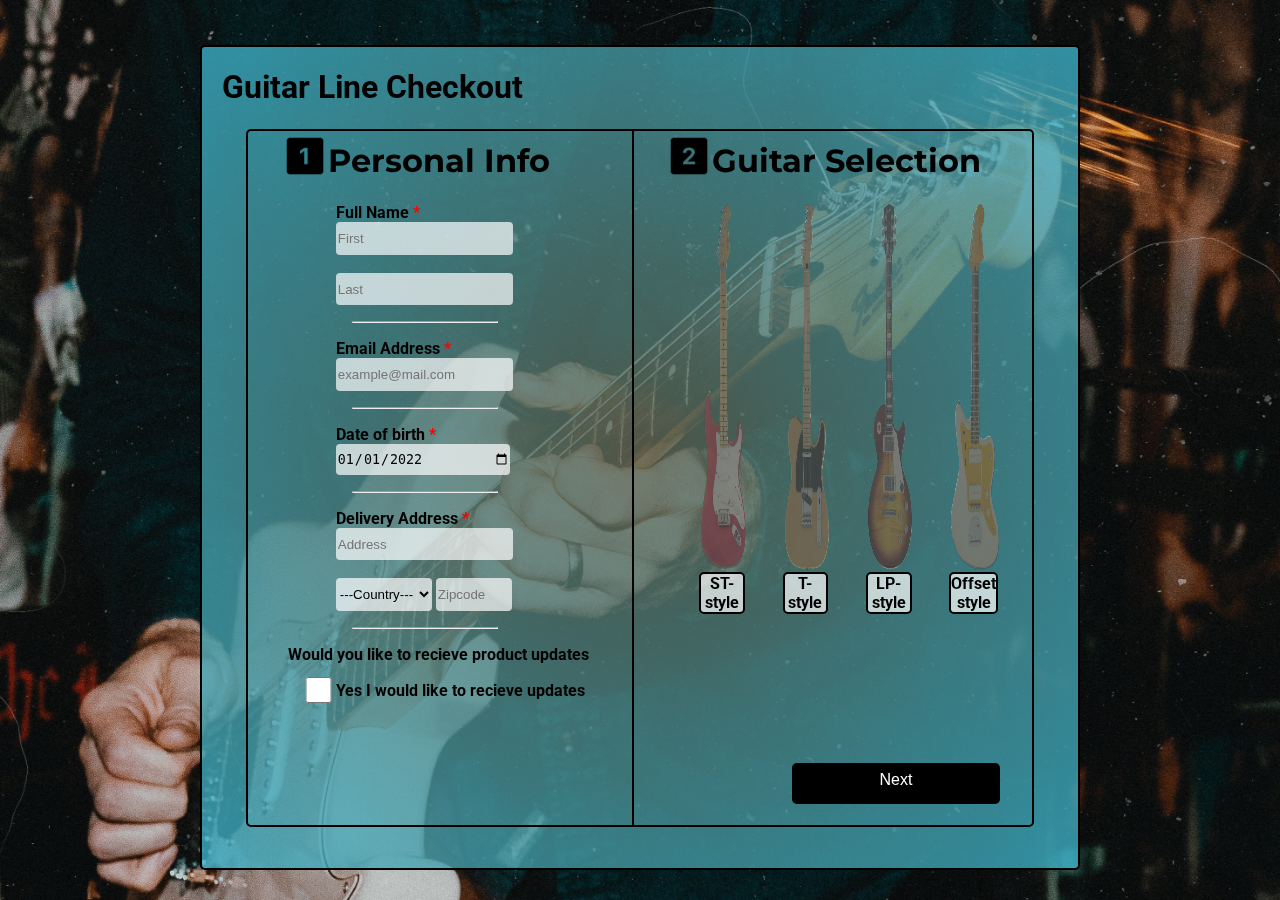
==== index.html @ 1369fd74 "Rename guitarshop_checkout.php to index.html" ====
<!DOCTYPE html>
<html lang="sl">

<head>
    <title>Guitar Line</title>
    <link rel="icon" type="image/x-icon" href="imgs/guitar.ico">
    <link rel="stylesheet" href="checkout_style.css">
</head>

<body>
    <img id="bg" src="imgs/guitar-bckg.jpg" alt="bckg">
    <div id="wrapper">
        <h1 style="margin-left: 10px; font-family: 'Roboto';">Guitar Line Checkout
        </h1>

        <div id="Personal">
            <div class="v1"></div>

            <img src="imgs/number-one.png" alt="enka" height="50" width="50">
            <span class="title">Personal Info</span><br><br>
            <form style="margin-left: 3.5em ;" method="POST" action="guitarshop_receipt.php">
                <label for="name">Full Name
                    <span style="color:#FF0000 ;">*</span></label><br>
                <input type="text" id="name" placeholder="First" maxlength="30" required>
                <br><br>
                <input type="text" id="lastName" placeholder="Last" maxlength="30" required>
                <br>
                <hr>
                <label for="email">Email Address
                    <span style="color:#FF0000 ;">*</span></label><br>
                <input id="email" placeholder="example@mail.com" type="email" pattern="[a-z0-9._%+-]+@[a-z0-9.-]+\.[a-z]{2,4}$" maxlength="40" required>
                <br>
                <hr>
                <label for="birth">Date of birth
                    <span style="color:#FF0000 ;">*</span></label><br>
                <input type="date" id="birth" value="2022-01-01" min="1930-01-01" max="2022-01-01" required>
                <br>
                <hr>
                <label for="birth">Delivery Address
                    <span style="color:#FF0000 ;">*</span></label><br>
                <input type="text" id="address" placeholder="Address" maxlength="40"required><br><br>
                <select name="country" class="form-control" id="country">
                    <option value="0" label="---Country--- " selected="selected">---Country---</option>
                    <optgroup id="country-optgroup-Africa" label="Africa">
                        <option value="DZ" label="Algeria">Algeria</option>
                        <option value="AO" label="Angola">Angola</option>
                        <option value="BJ" label="Benin">Benin</option>
                        <option value="BW" label="Botswana">Botswana</option>
                        <option value="BF" label="Burkina Faso">Burkina Faso</option>
                        <option value="BI" label="Burundi">Burundi</option>
                        <option value="CM" label="Cameroon">Cameroon</option>
                        <option value="CV" label="Cape Verde">Cape Verde</option>
                        <option value="CF" label="Central African Republic">Central African Republic</option>
                        <option value="TD" label="Chad">Chad</option>
                        <option value="KM" label="Comoros">Comoros</option>
                        <option value="CG" label="Congo - Brazzaville">Congo - Brazzaville</option>
                        <option value="CD" label="Congo - Kinshasa">Congo - Kinshasa</option>
                        <option value="CI" label="Côte d’Ivoire">Côte d’Ivoire</option>
                        <option value="DJ" label="Djibouti">Djibouti</option>
                        <option value="EG" label="Egypt">Egypt</option>
                        <option value="GQ" label="Equatorial Guinea">Equatorial Guinea</option>
                        <option value="ER" label="Eritrea">Eritrea</option>
                        <option value="ET" label="Ethiopia">Ethiopia</option>
                        <option value="GA" label="Gabon">Gabon</option>
                        <option value="GM" label="Gambia">Gambia</option>
                        <option value="GH" label="Ghana">Ghana</option>
                        <option value="GN" label="Guinea">Guinea</option>
                        <option value="GW" label="Guinea-Bissau">Guinea-Bissau</option>
                        <option value="KE" label="Kenya">Kenya</option>
                        <option value="LS" label="Lesotho">Lesotho</option>
                        <option value="LR" label="Liberia">Liberia</option>
                        <option value="LY" label="Libya">Libya</option>
                        <option value="MG" label="Madagascar">Madagascar</option>
                        <option value="MW" label="Malawi">Malawi</option>
                        <option value="ML" label="Mali">Mali</option>
                        <option value="MR" label="Mauritania">Mauritania</option>
                        <option value="MU" label="Mauritius">Mauritius</option>
                        <option value="YT" label="Mayotte">Mayotte</option>
                        <option value="MA" label="Morocco">Morocco</option>
                        <option value="MZ" label="Mozambique">Mozambique</option>
                        <option value="NA" label="Namibia">Namibia</option>
                        <option value="NE" label="Niger">Niger</option>
                        <option value="NG" label="Nigeria">Nigeria</option>
                        <option value="RW" label="Rwanda">Rwanda</option>
                        <option value="RE" label="Réunion">Réunion</option>
                        <option value="SH" label="Saint Helena">Saint Helena</option>
                        <option value="SN" label="Senegal">Senegal</option>
                        <option value="SC" label="Seychelles">Seychelles</option>
                        <option value="SL" label="Sierra Leone">Sierra Leone</option>
                        <option value="SO" label="Somalia">Somalia</option>
                        <option value="ZA" label="South Africa">South Africa</option>
                        <option value="SD" label="Sudan">Sudan</option>
                        <option value="SZ" label="Swaziland">Swaziland</option>
                        <option value="ST" label="São Tomé and Príncipe">São Tomé and Príncipe</option>
                        <option value="TZ" label="Tanzania">Tanzania</option>
                        <option value="TG" label="Togo">Togo</option>
                        <option value="TN" label="Tunisia">Tunisia</option>
                        <option value="UG" label="Uganda">Uganda</option>
                        <option value="EH" label="Western Sahara">Western Sahara</option>
                        <option value="ZM" label="Zambia">Zambia</option>
                        <option value="ZW" label="Zimbabwe">Zimbabwe</option>
                    </optgroup>
                    <optgroup id="country-optgroup-Americas" label="Americas">
                        <option value="AI" label="Anguilla">Anguilla</option>
                        <option value="AG" label="Antigua and Barbuda">Antigua and Barbuda</option>
                        <option value="AR" label="Argentina">Argentina</option>
                        <option value="AW" label="Aruba">Aruba</option>
                        <option value="BS" label="Bahamas">Bahamas</option>
                        <option value="BB" label="Barbados">Barbados</option>
                        <option value="BZ" label="Belize">Belize</option>
                        <option value="BM" label="Bermuda">Bermuda</option>
                        <option value="BO" label="Bolivia">Bolivia</option>
                        <option value="BR" label="Brazil">Brazil</option>
                        <option value="VG" label="British Virgin Islands">British Virgin Islands</option>
                        <option value="CA" label="Canada">Canada</option>
                        <option value="KY" label="Cayman Islands">Cayman Islands</option>
                        <option value="CL" label="Chile">Chile</option>
                        <option value="CO" label="Colombia">Colombia</option>
                        <option value="CR" label="Costa Rica">Costa Rica</option>
                        <option value="CU" label="Cuba">Cuba</option>
                        <option value="DM" label="Dominica">Dominica</option>
                        <option value="DO" label="Dominican Republic">Dominican Republic</option>
                        <option value="EC" label="Ecuador">Ecuador</option>
                        <option value="SV" label="El Salvador">El Salvador</option>
                        <option value="FK" label="Falkland Islands">Falkland Islands</option>
                        <option value="GF" label="French Guiana">French Guiana</option>
                        <option value="GL" label="Greenland">Greenland</option>
                        <option value="GD" label="Grenada">Grenada</option>
                        <option value="GP" label="Guadeloupe">Guadeloupe</option>
                        <option value="GT" label="Guatemala">Guatemala</option>
                        <option value="GY" label="Guyana">Guyana</option>
                        <option value="HT" label="Haiti">Haiti</option>
                        <option value="HN" label="Honduras">Honduras</option>
                        <option value="JM" label="Jamaica">Jamaica</option>
                        <option value="MQ" label="Martinique">Martinique</option>
                        <option value="MX" label="Mexico">Mexico</option>
                        <option value="MS" label="Montserrat">Montserrat</option>
                        <option value="AN" label="Netherlands Antilles">Netherlands Antilles</option>
                        <option value="NI" label="Nicaragua">Nicaragua</option>
                        <option value="PA" label="Panama">Panama</option>
                        <option value="PY" label="Paraguay">Paraguay</option>
                        <option value="PE" label="Peru">Peru</option>
                        <option value="PR" label="Puerto Rico">Puerto Rico</option>
                        <option value="BL" label="Saint Barthélemy">Saint Barthélemy</option>
                        <option value="KN" label="Saint Kitts and Nevis">Saint Kitts and Nevis</option>
                        <option value="LC" label="Saint Lucia">Saint Lucia</option>
                        <option value="MF" label="Saint Martin">Saint Martin</option>
                        <option value="PM" label="Saint Pierre and Miquelon">Saint Pierre and Miquelon</option>
                        <option value="VC" label="Saint Vincent and the Grenadines">Saint Vincent and the Grenadines
                        </option>
                        <option value="SR" label="Suriname">Suriname</option>
                        <option value="TT" label="Trinidad and Tobago">Trinidad and Tobago</option>
                        <option value="TC" label="Turks and Caicos Islands">Turks and Caicos Islands</option>
                        <option value="VI" label="U.S. Virgin Islands">U.S. Virgin Islands</option>
                        <option value="US" label="United States">United States</option>
                        <option value="UY" label="Uruguay">Uruguay</option>
                        <option value="VE" label="Venezuela">Venezuela</option>
                    </optgroup>
                    <optgroup id="country-optgroup-Asia" label="Asia">
                        <option value="AF" label="Afghanistan">Afghanistan</option>
                        <option value="AM" label="Armenia">Armenia</option>
                        <option value="AZ" label="Azerbaijan">Azerbaijan</option>
                        <option value="BH" label="Bahrain">Bahrain</option>
                        <option value="BD" label="Bangladesh">Bangladesh</option>
                        <option value="BT" label="Bhutan">Bhutan</option>
                        <option value="BN" label="Brunei">Brunei</option>
                        <option value="KH" label="Cambodia">Cambodia</option>
                        <option value="CN" label="China">China</option>
                        <option value="GE" label="Georgia">Georgia</option>
                        <option value="HK" label="Hong Kong SAR China">Hong Kong SAR China</option>
                        <option value="IN" label="India">India</option>
                        <option value="ID" label="Indonesia">Indonesia</option>
                        <option value="IR" label="Iran">Iran</option>
                        <option value="IQ" label="Iraq">Iraq</option>
                        <option value="IL" label="Israel">Israel</option>
                        <option value="JP" label="Japan">Japan</option>
                        <option value="JO" label="Jordan">Jordan</option>
                        <option value="KZ" label="Kazakhstan">Kazakhstan</option>
                        <option value="KW" label="Kuwait">Kuwait</option>
                        <option value="KG" label="Kyrgyzstan">Kyrgyzstan</option>
                        <option value="LA" label="Laos">Laos</option>
                        <option value="LB" label="Lebanon">Lebanon</option>
                        <option value="MO" label="Macau SAR China">Macau SAR China</option>
                        <option value="MY" label="Malaysia">Malaysia</option>
                        <option value="MV" label="Maldives">Maldives</option>
                        <option value="MN" label="Mongolia">Mongolia</option>
                        <option value="MM" label="Myanmar [Burma]">Myanmar [Burma]</option>
                        <option value="NP" label="Nepal">Nepal</option>
                        <option value="NT" label="Neutral Zone">Neutral Zone</option>
                        <option value="KP" label="North Korea">North Korea</option>
                        <option value="OM" label="Oman">Oman</option>
                        <option value="PK" label="Pakistan">Pakistan</option>
                        <option value="PS" label="Palestinian Territories">Palestinian Territories</option>
                        <option value="YD" label="People's Democratic Republic of Yemen">People's Democratic Republic of
                            Yemen</option>
                        <option value="PH" label="Philippines">Philippines</option>
                        <option value="QA" label="Qatar">Qatar</option>
                        <option value="SA" label="Saudi Arabia">Saudi Arabia</option>
                        <option value="SG" label="Singapore">Singapore</option>
                        <option value="KR" label="South Korea">South Korea</option>
                        <option value="LK" label="Sri Lanka">Sri Lanka</option>
                        <option value="SY" label="Syria">Syria</option>
                        <option value="TW" label="Taiwan">Taiwan</option>
                        <option value="TJ" label="Tajikistan">Tajikistan</option>
                        <option value="TH" label="Thailand">Thailand</option>
                        <option value="TL" label="Timor-Leste">Timor-Leste</option>
                        <option value="TR" label="Turkey">Turkey</option>
                        <option value="TM" label="Turkmenistan">Turkmenistan</option>
                        <option value="AE" label="United Arab Emirates">United Arab Emirates</option>
                        <option value="UZ" label="Uzbekistan">Uzbekistan</option>
                        <option value="VN" label="Vietnam">Vietnam</option>
                        <option value="YE" label="Yemen">Yemen</option>
                    </optgroup>
                    <optgroup id="country-optgroup-Europe" label="Europe">
                        <option value="AL" label="Albania">Albania</option>
                        <option value="AD" label="Andorra">Andorra</option>
                        <option value="AT" label="Austria">Austria</option>
                        <option value="BY" label="Belarus">Belarus</option>
                        <option value="BE" label="Belgium">Belgium</option>
                        <option value="BA" label="Bosnia and Herzegovina">Bosnia and Herzegovina</option>
                        <option value="BG" label="Bulgaria">Bulgaria</option>
                        <option value="HR" label="Croatia">Croatia</option>
                        <option value="CY" label="Cyprus">Cyprus</option>
                        <option value="CZ" label="Czech Republic">Czech Republic</option>
                        <option value="DK" label="Denmark">Denmark</option>
                        <option value="DD" label="East Germany">East Germany</option>
                        <option value="EE" label="Estonia">Estonia</option>
                        <option value="FO" label="Faroe Islands">Faroe Islands</option>
                        <option value="FI" label="Finland">Finland</option>
                        <option value="FR" label="France">France</option>
                        <option value="DE" label="Germany">Germany</option>
                        <option value="GI" label="Gibraltar">Gibraltar</option>
                        <option value="GR" label="Greece">Greece</option>
                        <option value="GG" label="Guernsey">Guernsey</option>
                        <option value="HU" label="Hungary">Hungary</option>
                        <option value="IS" label="Iceland">Iceland</option>
                        <option value="IE" label="Ireland">Ireland</option>
                        <option value="IM" label="Isle of Man">Isle of Man</option>
                        <option value="IT" label="Italy">Italy</option>
                        <option value="JE" label="Jersey">Jersey</option>
                        <option value="LV" label="Latvia">Latvia</option>
                        <option value="LI" label="Liechtenstein">Liechtenstein</option>
                        <option value="LT" label="Lithuania">Lithuania</option>
                        <option value="LU" label="Luxembourg">Luxembourg</option>
                        <option value="MK" label="Macedonia">Macedonia</option>
                        <option value="MT" label="Malta">Malta</option>
                        <option value="FX" label="Metropolitan France">Metropolitan France</option>
                        <option value="MD" label="Moldova">Moldova</option>
                        <option value="MC" label="Monaco">Monaco</option>
                        <option value="ME" label="Montenegro">Montenegro</option>
                        <option value="NL" label="Netherlands">Netherlands</option>
                        <option value="NO" label="Norway">Norway</option>
                        <option value="PL" label="Poland">Poland</option>
                        <option value="PT" label="Portugal">Portugal</option>
                        <option value="RO" label="Romania">Romania</option>
                        <option value="RU" label="Russia">Russia</option>
                        <option value="SM" label="San Marino">San Marino</option>
                        <option value="RS" label="Serbia">Serbia</option>
                        <option value="CS" label="Serbia and Montenegro">Serbia and Montenegro</option>
                        <option value="SK" label="Slovakia">Slovakia</option>
                        <option value="SI" label="Slovenia">Slovenia</option>
                        <option value="ES" label="Spain">Spain</option>
                        <option value="SJ" label="Svalbard and Jan Mayen">Svalbard and Jan Mayen</option>
                        <option value="SE" label="Sweden">Sweden</option>
                        <option value="CH" label="Switzerland">Switzerland</option>
                        <option value="UA" label="Ukraine">Ukraine</option>
                        <option value="SU" label="Union of Soviet Socialist Republics">Union of Soviet Socialist
                            Republics</option>
                        <option value="GB" label="United Kingdom">United Kingdom</option>
                        <option value="VA" label="Vatican City">Vatican City</option>
                        <option value="AX" label="Åland Islands">Åland Islands</option>
                    </optgroup>
                    <optgroup id="country-optgroup-Oceania" label="Oceania">
                        <option value="AS" label="American Samoa">American Samoa</option>
                        <option value="AQ" label="Antarctica">Antarctica</option>
                        <option value="AU" label="Australia">Australia</option>
                        <option value="BV" label="Bouvet Island">Bouvet Island</option>
                        <option value="IO" label="British Indian Ocean Territory">British Indian Ocean Territory
                        </option>
                        <option value="CX" label="Christmas Island">Christmas Island</option>
                        <option value="CC" label="Cocos [Keeling] Islands">Cocos [Keeling] Islands</option>
                        <option value="CK" label="Cook Islands">Cook Islands</option>
                        <option value="FJ" label="Fiji">Fiji</option>
                        <option value="PF" label="French Polynesia">French Polynesia</option>
                        <option value="TF" label="French Southern Territories">French Southern Territories</option>
                        <option value="GU" label="Guam">Guam</option>
                        <option value="HM" label="Heard Island and McDonald Islands">Heard Island and McDonald Islands
                        </option>
                        <option value="KI" label="Kiribati">Kiribati</option>
                        <option value="MH" label="Marshall Islands">Marshall Islands</option>
                        <option value="FM" label="Micronesia">Micronesia</option>
                        <option value="NR" label="Nauru">Nauru</option>
                        <option value="NC" label="New Caledonia">New Caledonia</option>
                        <option value="NZ" label="New Zealand">New Zealand</option>
                        <option value="NU" label="Niue">Niue</option>
                        <option value="NF" label="Norfolk Island">Norfolk Island</option>
                        <option value="MP" label="Northern Mariana Islands">Northern Mariana Islands</option>
                        <option value="PW" label="Palau">Palau</option>
                        <option value="PG" label="Papua New Guinea">Papua New Guinea</option>
                        <option value="PN" label="Pitcairn Islands">Pitcairn Islands</option>
                        <option value="WS" label="Samoa">Samoa</option>
                        <option value="SB" label="Solomon Islands">Solomon Islands</option>
                        <option value="GS" label="South Georgia and the South Sandwich Islands">South Georgia and the
                            South Sandwich Islands</option>
                        <option value="TK" label="Tokelau">Tokelau</option>
                        <option value="TO" label="Tonga">Tonga</option>
                        <option value="TV" label="Tuvalu">Tuvalu</option>
                        <option value="UM" label="U.S. Minor Outlying Islands">U.S. Minor Outlying Islands</option>
                        <option value="VU" label="Vanuatu">Vanuatu</option>
                        <option value="WF" label="Wallis and Futuna">Wallis and Futuna</option>
                    </optgroup>
                </select>
                <input type="number" id="zipcode" min="0" max="9999" placeholder="Zipcode" required><br>
                <hr>

                <a>Would you like to recieve product updates</a><br><br>
                <input type="checkbox" id="upd" name="upd" value="yes"><label for="upd">Yes I would like to recieve
                    updates</label>
                <br><br>





                <div id="container-main">

                    <img src="imgs/number-two.png" id="num2" height="50" width="50" alt="dvojka">
                    <span class="title" style="height:50em; width:50em">Guitar Selection</span>

                    <label class="option_item">
                        <input type="radio" class="radio" value="St" name="guitarSelect" required>
                        <span class="inside stGuitar">

                            <img src="imgs/strat_bgd.png" class="image" alt="" style="height:100%; width:100%">
                            <img src="imgs/strat-hover.png" id="strat" class="image" alt="hover" style="height:100%; width:100%">
                            <img src="imgs/strat.png" class="image-hover" alt="stguitar" style="height:100%; width:100%">



                        </span>
                        <span class="name">ST-style</span>
                    </label>

                    <label class="option_item">
                        <input type="radio" class="radio" value="T-s" name="guitarSelect">
                        <span class="inside tGuitar">

                            <img src="imgs/tele_bgd.png" class="image" alt="" style="height:100%; width:100%">
                            <img src="imgs/tele-hover.png" id="tele" class="image" alt="tguitar" style="height:100%; width:100%">
                            <img src="imgs/tele.png" class="image-hover" alt="tguitar" style="height:100%; width:100%">

                        </span>
                        <span class="name">T-style</span>
                    </label>

                    <label class="option_item">
                        <input type="radio" class="radio" value="lp" name="guitarSelect">
                        <span class="inside lpGuitar">

                            <img src="imgs/lp_bgd.png" class="image" alt="" style="height:100%; width:100%">
                            <img src="imgs/lp-hover.png" id="lp" class="image" alt="singlecut" style="height:100%; width:100%">
                            <img src="imgs/lp.png" class="image-hover" alt="singlecut" style="height:100%; width:100%">

                        </span>
                        <span class="name">LP-style</span>
                    </label>

                    <label class="option_item">
                        <input type="radio" class="radio" name="guitarSelect" value="offset">
                        <span class="inside offsetGuitar">

                            <img src="imgs/jag_bgd.png" class="image" alt="" style="height:100%; width:100%">
                            <img src="imgs/jag-hover.png" id="offset" class="image" alt="offset" style="height:100%; width:100%">
                            <img src="imgs/jag.png" class="image-hover" alt="offset" style="height:100%; width:100%">

                        </span>
                        <span class="name">Offset style</span>
                    </label><br>
                    <input type="submit" id="sub" name="sub" value="Next">
                </div>

            </form>


        </div>

    </div>
</body>

</html>
---- checkout_style.css ----
@import url('https://fonts.googleapis.com/css2?family=Roboto&display=swap');
@import url('https://fonts.googleapis.com/css2?family=Montserrat&display=swap');

#wrapper {
    border: 2px solid black;
    border-radius: 5px;
    background: rgb(93, 103, 85);
    background: radial-gradient(circle, rgba(93, 103, 85, 0.779) 0%, rgba(60, 182, 206, 0.774) 100%);
    position: absolute;
    padding-right: 10px;
    padding-left: 10px;
    left: 200px;
    right: 200px;
    top: 5%;
    bottom: 30px;
}

#Personal {
    position: inherit;
    border: 2px solid black;
    border-radius: 5px;
    overflow: hidden;
    padding-left: 2em;
    padding-right: 2em;
    bottom: 5%;
    top: 10%;
    left: 5%;
    right: 5%;

}

#container-main {
    position: absolute;
    bottom: 0em;
    top: 0em;
    left: 24em;
    right: 0;
    padding: 2em;
    overflow: hidden;
    display: flex;
    flex-wrap:unset;

}

.image {
    position: absolute;
    top: 0em;
    left: 0em;

}

.image-hover {
    position: absolute;
    top: 0;
    left: 0;
    right: 0;
    bottom: 0;
    opacity: 0;
    transition: opacity 1s ease-out;
}


.image-hover:hover {
    opacity: 1;
}


#bg {
    min-height: 100%;
    min-width: 1024px;

    /* Set up proportionate scaling */
    width: 100%;
    height: auto;

    /* Set up positioning */
    position: fixed;
    top: 0;
    left: 0;
}

/* vertical and horizontal lines*/
hr {
    width: 9em;
    position: inherit;
    margin-left: 1em;
    margin-top: 1em;
    margin-bottom: 1em;
}

.v1 {
    border-left: 2px solid black;
    margin-left: 22em;
    height: 100%;
    width: 2px;
    position: inherit;
}

/*end of lines*/

.title {
    font-size: 2em;
    font-family: 'Montserrat';
    font-weight: bold;
    position: absolute;
    bottom: 50em;
    top: 0.3em;
    left: 2.5em;
    right: 15em;
}

#country {
    width: 7.2em;
    border-radius: .3em;
    border: none;
    height: 2.45em;
    background-color: rgba(255, 255, 255, 0.7);

}

#zipcode {
    width: 5.4em;
}

#upd {
    position: absolute;
    top: 40.7em;
    bottom: 0em;
    right: 0em;
    left: -1.5em;
    accent-color: rgb(55, 55, 55);
}

input{
    border-radius: .3em;
    height: 2.3em;
    width: 13em;
    background-color: rgba(255, 255, 255, 0.7);
    border:none;
}

input[type=checkbox]{
    border-radius: .3em;
    height: 2em;
    width: 13em;
    background-color: rgba(255, 255, 255, 0.7);
    border:none;
}

input::-webkit-outer-spin-button,
input::-webkit-inner-spin-button {
    -webkit-appearance: none;
    appearance: none;
    margin: 0;
}

label {
    font-family: 'Roboto';
    font-weight: bold;
}

a {
    font-family: 'Roboto';
    font-weight: bold;

    position: absolute;
    left: 2.5em;
}

#num2 {
    position: absolute;
    top: 0em;
}   

#sub {
    position: absolute;
    bottom: 3%;
    left: 40%;
    display: block;
    text-align: center;
    height: 6%;
    background-color: black;
    color: white;
    text-decoration: none;
    transition: 1s ease-in-out;
    font-size: 16px;
    padding-bottom: 2em;
    padding-top: 2%;
}

#sub:hover {
    background-color: rgba(2, 178, 248, 0.692);
}

#container-main .option_item {
    display: block;
    position: relative;
    width: 120px;
    height: 370px;
    margin-top: 11%;
    margin-left: 10%;
    border: 2px solid transparent;
    border-radius: 5px;
   
}

#container-main .option_item .radio {
    opacity: 0;
    position: absolute;
}

.option_item .inside {
    width: 97%;
    height: 99%;
    border-radius: 5px;
    text-align: right;
    cursor: pointer;
    color: black;
    display: block;
    border: 2px solid transparent;
    position: relative;
}

.option_item .radio:checked~.inside.stGuitar img{
    opacity: 1;

}

.option_item .radio:checked~.inside.tGuitar img{
    opacity: 1;

}

.option_item .radio:checked~.inside.lpGuitar img{
    opacity: 1;  
}

.option_item .radio:checked~.inside.offsetGuitar img{
    opacity: 1;
}

.name {
    text-align: center;
    border: 2px solid black;
    background-color: rgba(255, 255, 255, 0.7);
    border-radius: 5px;
    display: block;
}
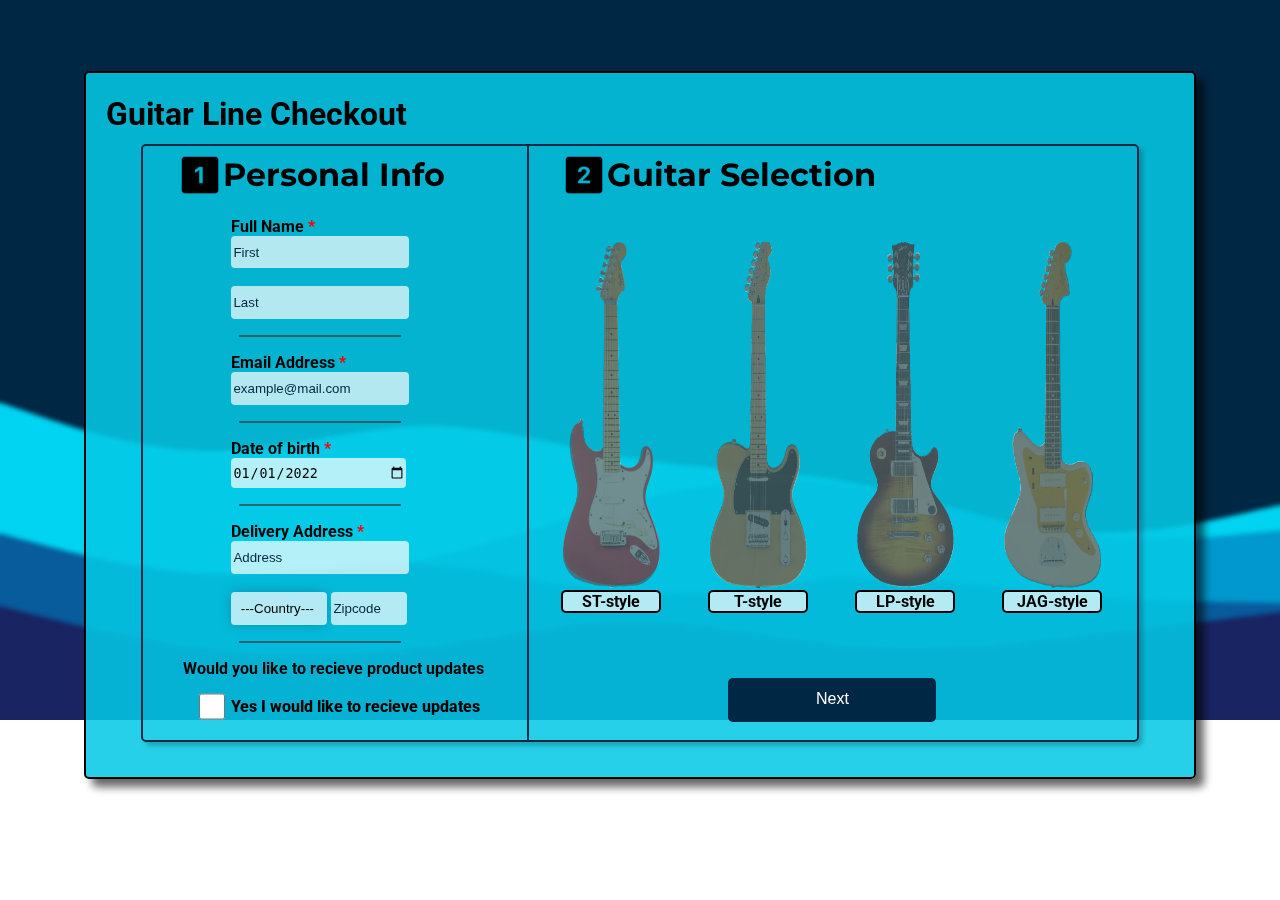
==== commit 0b7cbdd8: "Add files via upload" ====
--- a/index.html
+++ b/index.html
@@ -3,44 +3,46 @@
 
 <head>
     <title>Guitar Line</title>
+    <meta name="viewport" content="width=device-width, initial-scale=1.0">
     <link rel="icon" type="image/x-icon" href="imgs/guitar.ico">
     <link rel="stylesheet" href="checkout_style.css">
 </head>
 
 <body>
-    <img id="bg" src="imgs/guitar-bckg.jpg" alt="bckg">
+    <img id="bg" src="imgs/waves.svg" alt="bckg">
     <div id="wrapper">
+        <script src="main.js"></script>
         <h1 style="margin-left: 10px; font-family: 'Roboto';">Guitar Line Checkout
         </h1>
 
         <div id="Personal">
             <div class="v1"></div>
 
-            <img src="imgs/number-one.png" alt="enka" height="50" width="50">
+            <img src="imgs/number-one.png" class="num2" alt="enka" height="50" width="50">
             <span class="title">Personal Info</span><br><br>
             <form style="margin-left: 3.5em ;" method="POST" action="guitarshop_receipt.php">
                 <label for="name">Full Name
                     <span style="color:#FF0000 ;">*</span></label><br>
-                <input type="text" id="name" placeholder="First" maxlength="30" required>
+                <input type="text" id="name" placeholder="First" maxlength="22" required>
                 <br><br>
-                <input type="text" id="lastName" placeholder="Last" maxlength="30" required>
+                <input type="text" id="lastName" placeholder="Last" maxlength="22" required>
                 <br>
                 <hr>
                 <label for="email">Email Address
                     <span style="color:#FF0000 ;">*</span></label><br>
-                <input id="email" placeholder="example@mail.com" type="email" pattern="[a-z0-9._%+-]+@[a-z0-9.-]+\.[a-z]{2,4}$" maxlength="40" required>
+                <input id="email" placeholder="example@mail.com" type="email" pattern="[a-z0-9._%+-]+@[a-z0-9.-]+\.[a-z]{2,4}$" maxlength="35" required>
                 <br>
                 <hr>
                 <label for="birth">Date of birth
                     <span style="color:#FF0000 ;">*</span></label><br>
-                <input type="date" id="birth" value="2022-01-01" min="1930-01-01" max="2022-01-01" required>
+                <input type="date" id="birth" value="2022-01-01" min="1930-01-01" max="2008-01-01" required>
                 <br>
                 <hr>
                 <label for="birth">Delivery Address
                     <span style="color:#FF0000 ;">*</span></label><br>
-                <input type="text" id="address" placeholder="Address" maxlength="40"required><br><br>
-                <select name="country" class="form-control" id="country">
-                    <option value="0" label="---Country--- " selected="selected">---Country---</option>
+                <input type="text" id="address" placeholder="Address" maxlength="40" required><br><br>
+                <select name="country" class="form-control" id="country" required>
+                    <option value="" label="---Country--- " disabled selected>---Country---</option>
                     <optgroup id="country-optgroup-Africa" label="Africa">
                         <option value="DZ" label="Algeria">Algeria</option>
                         <option value="AO" label="Angola">Angola</option>
@@ -55,7 +57,6 @@
                         <option value="KM" label="Comoros">Comoros</option>
                         <option value="CG" label="Congo - Brazzaville">Congo - Brazzaville</option>
                         <option value="CD" label="Congo - Kinshasa">Congo - Kinshasa</option>
-                        <option value="CI" label="Côte d’Ivoire">Côte d’Ivoire</option>
                         <option value="DJ" label="Djibouti">Djibouti</option>
                         <option value="EG" label="Egypt">Egypt</option>
                         <option value="GQ" label="Equatorial Guinea">Equatorial Guinea</option>
@@ -82,7 +83,6 @@
                         <option value="NE" label="Niger">Niger</option>
                         <option value="NG" label="Nigeria">Nigeria</option>
                         <option value="RW" label="Rwanda">Rwanda</option>
-                        <option value="RE" label="Réunion">Réunion</option>
                         <option value="SH" label="Saint Helena">Saint Helena</option>
                         <option value="SN" label="Senegal">Senegal</option>
                         <option value="SC" label="Seychelles">Seychelles</option>
@@ -91,7 +91,6 @@
                         <option value="ZA" label="South Africa">South Africa</option>
                         <option value="SD" label="Sudan">Sudan</option>
                         <option value="SZ" label="Swaziland">Swaziland</option>
-                        <option value="ST" label="São Tomé and Príncipe">São Tomé and Príncipe</option>
                         <option value="TZ" label="Tanzania">Tanzania</option>
                         <option value="TG" label="Togo">Togo</option>
                         <option value="TN" label="Tunisia">Tunisia</option>
@@ -141,13 +140,10 @@
                         <option value="PY" label="Paraguay">Paraguay</option>
                         <option value="PE" label="Peru">Peru</option>
                         <option value="PR" label="Puerto Rico">Puerto Rico</option>
-                        <option value="BL" label="Saint Barthélemy">Saint Barthélemy</option>
-                        <option value="KN" label="Saint Kitts and Nevis">Saint Kitts and Nevis</option>
                         <option value="LC" label="Saint Lucia">Saint Lucia</option>
                         <option value="MF" label="Saint Martin">Saint Martin</option>
                         <option value="PM" label="Saint Pierre and Miquelon">Saint Pierre and Miquelon</option>
-                        <option value="VC" label="Saint Vincent and the Grenadines">Saint Vincent and the Grenadines
-                        </option>
+                        <option value="VC" label="Saint Vincent and the Grenadines">Saint Vincent and the Grenadines</option>
                         <option value="SR" label="Suriname">Suriname</option>
                         <option value="TT" label="Trinidad and Tobago">Trinidad and Tobago</option>
                         <option value="TC" label="Turks and Caicos Islands">Turks and Caicos Islands</option>
@@ -191,8 +187,6 @@
                         <option value="OM" label="Oman">Oman</option>
                         <option value="PK" label="Pakistan">Pakistan</option>
                         <option value="PS" label="Palestinian Territories">Palestinian Territories</option>
-                        <option value="YD" label="People's Democratic Republic of Yemen">People's Democratic Republic of
-                            Yemen</option>
                         <option value="PH" label="Philippines">Philippines</option>
                         <option value="QA" label="Qatar">Qatar</option>
                         <option value="SA" label="Saudi Arabia">Saudi Arabia</option>
@@ -260,15 +254,11 @@
                         <option value="SK" label="Slovakia">Slovakia</option>
                         <option value="SI" label="Slovenia">Slovenia</option>
                         <option value="ES" label="Spain">Spain</option>
-                        <option value="SJ" label="Svalbard and Jan Mayen">Svalbard and Jan Mayen</option>
                         <option value="SE" label="Sweden">Sweden</option>
                         <option value="CH" label="Switzerland">Switzerland</option>
                         <option value="UA" label="Ukraine">Ukraine</option>
-                        <option value="SU" label="Union of Soviet Socialist Republics">Union of Soviet Socialist
-                            Republics</option>
                         <option value="GB" label="United Kingdom">United Kingdom</option>
                         <option value="VA" label="Vatican City">Vatican City</option>
-                        <option value="AX" label="Åland Islands">Åland Islands</option>
                     </optgroup>
                     <optgroup id="country-optgroup-Oceania" label="Oceania">
                         <option value="AS" label="American Samoa">American Samoa</option>
@@ -278,14 +268,11 @@
                         <option value="IO" label="British Indian Ocean Territory">British Indian Ocean Territory
                         </option>
                         <option value="CX" label="Christmas Island">Christmas Island</option>
-                        <option value="CC" label="Cocos [Keeling] Islands">Cocos [Keeling] Islands</option>
                         <option value="CK" label="Cook Islands">Cook Islands</option>
                         <option value="FJ" label="Fiji">Fiji</option>
                         <option value="PF" label="French Polynesia">French Polynesia</option>
                         <option value="TF" label="French Southern Territories">French Southern Territories</option>
                         <option value="GU" label="Guam">Guam</option>
-                        <option value="HM" label="Heard Island and McDonald Islands">Heard Island and McDonald Islands
-                        </option>
                         <option value="KI" label="Kiribati">Kiribati</option>
                         <option value="MH" label="Marshall Islands">Marshall Islands</option>
                         <option value="FM" label="Micronesia">Micronesia</option>
@@ -300,21 +287,18 @@
                         <option value="PN" label="Pitcairn Islands">Pitcairn Islands</option>
                         <option value="WS" label="Samoa">Samoa</option>
                         <option value="SB" label="Solomon Islands">Solomon Islands</option>
-                        <option value="GS" label="South Georgia and the South Sandwich Islands">South Georgia and the
-                            South Sandwich Islands</option>
                         <option value="TK" label="Tokelau">Tokelau</option>
                         <option value="TO" label="Tonga">Tonga</option>
                         <option value="TV" label="Tuvalu">Tuvalu</option>
-                        <option value="UM" label="U.S. Minor Outlying Islands">U.S. Minor Outlying Islands</option>
                         <option value="VU" label="Vanuatu">Vanuatu</option>
-                        <option value="WF" label="Wallis and Futuna">Wallis and Futuna</option>
                     </optgroup>
                 </select>
                 <input type="number" id="zipcode" min="0" max="9999" placeholder="Zipcode" required><br>
                 <hr>
 
                 <a>Would you like to recieve product updates</a><br><br>
-                <input type="checkbox" id="upd" name="upd" value="yes"><label for="upd">Yes I would like to recieve
+                
+                <input type="checkbox" id="upd" name="upd" value="yes"><label for="upd" id="upd-label">Yes I would like to recieve
                     updates</label>
                 <br><br>
 
@@ -324,7 +308,7 @@
 
                 <div id="container-main">
 
-                    <img src="imgs/number-two.png" id="num2" height="50" width="50" alt="dvojka">
+                    <img src="imgs/number-two.png" class="num2" height="50" width="50" alt="dvojka">
                     <span class="title" style="height:50em; width:50em">Guitar Selection</span>
 
                     <label class="option_item">
@@ -374,7 +358,7 @@
                             <img src="imgs/jag.png" class="image-hover" alt="offset" style="height:100%; width:100%">
 
                         </span>
-                        <span class="name">Offset style</span>
+                        <span class="name">JAG-style</span>
                     </label><br>
                     <input type="submit" id="sub" name="sub" value="Next">
                 </div>
@@ -387,4 +371,4 @@
     </div>
 </body>
 
-</html>
+</html>--- a/checkout_style.css
+++ b/checkout_style.css
@@ -1,23 +1,26 @@
 @import url('https://fonts.googleapis.com/css2?family=Roboto&display=swap');
 @import url('https://fonts.googleapis.com/css2?family=Montserrat&display=swap');
-
-#wrapper {
+body{
+    display: flex;
+    justify-content: center;
+    align-items: center;
+}
+#wrapper{
     border: 2px solid black;
     border-radius: 5px;
-    background: rgb(93, 103, 85);
-    background: radial-gradient(circle, rgba(93, 103, 85, 0.779) 0%, rgba(60, 182, 206, 0.774) 100%);
-    position: absolute;
+    background-color:#03c9e4dd;
+    position: relative;
     padding-right: 10px;
     padding-left: 10px;
-    left: 200px;
-    right: 200px;
-    top: 5%;
-    bottom: 30px;
+    height: 44em;
+    width: 68em;
+    margin-top: 5%;
+    box-shadow: 8px 8px 8px rgba(0,0,0,0.6);
 }
 
 #Personal {
-    position: inherit;
-    border: 2px solid black;
+    position: absolute;
+    border: 2px solid #002744;
     border-radius: 5px;
     overflow: hidden;
     padding-left: 2em;
@@ -26,10 +29,13 @@
     top: 10%;
     left: 5%;
     right: 5%;
+    box-shadow: 4px 4px 4px rgba(0,0,0,0.2);
 
 }
 
 #container-main {
+    display:inline-flex;
+    flex-wrap:wrap;
     position: absolute;
     bottom: 0em;
     top: 0em;
@@ -37,38 +43,16 @@
     right: 0;
     padding: 2em;
     overflow: hidden;
-    display: flex;
-    flex-wrap:unset;
-
-}
-
-.image {
-    position: absolute;
-    top: 0em;
-    left: 0em;
-
-}
-
-.image-hover {
-    position: absolute;
-    top: 0;
-    left: 0;
-    right: 0;
-    bottom: 0;
-    opacity: 0;
-    transition: opacity 1s ease-out;
-}
-
-
-.image-hover:hover {
-    opacity: 1;
-}
+    gap: 43px;
+    align-content: flex-start;
+    box-shadow: 4px 4px 4px rgba(0,0,0,0.2);
+
+}
+
+
 
 
 #bg {
-    min-height: 100%;
-    min-width: 1024px;
-
     /* Set up proportionate scaling */
     width: 100%;
     height: auto;
@@ -81,15 +65,16 @@
 
 /* vertical and horizontal lines*/
 hr {
-    width: 9em;
+    width: 10em;
     position: inherit;
-    margin-left: 1em;
+    margin-left: 0.5em;
     margin-top: 1em;
     margin-bottom: 1em;
+    border: solid 1px rgba(64, 64, 64, 0.709);
 }
 
 .v1 {
-    border-left: 2px solid black;
+    border-left: 2px solid #002744;
     margin-left: 22em;
     height: 100%;
     width: 2px;
@@ -97,7 +82,9 @@
 }
 
 /*end of lines*/
-
+h1{
+    white-space: nowrap;
+}
 .title {
     font-size: 2em;
     font-family: 'Montserrat';
@@ -107,6 +94,7 @@
     top: 0.3em;
     left: 2.5em;
     right: 15em;
+    white-space: nowrap;
 }
 
 #country {
@@ -119,7 +107,7 @@
 }
 
 #zipcode {
-    width: 5.4em;
+    max-width: 5.4em;
 }
 
 #upd {
@@ -127,24 +115,68 @@
     top: 40.7em;
     bottom: 0em;
     right: 0em;
-    left: -1.5em;
+    left: 3.9em;
+    height: 25px;
+    width: 26px;
     accent-color: rgb(55, 55, 55);
-}
+    cursor: pointer;
+}
+#birth{
+    cursor: text;
+}
+::-webkit-calendar-picker-indicator {
+    cursor: pointer;
+}
+
+
+
+/* <select> styles */
+select {
+  /* Reset */
+  appearance: none;
+  border: 0;
+  outline: 0;
+  /* Personalize */
+  width: 20em;
+  height: 1em;
+  padding-left: 0.7em;
+  padding-right: 0.7em;
+  border-radius: 0.25em;
+  box-shadow: 0 0 1em 0 rgba(0, 0, 0, 0.2);
+  cursor: pointer;
+  /* <option> colors */
+}
+option {
+    background-color: rgba(217, 225, 226, 0.774)
+  }
+  /* Remove focus outline */
+  select:focus {
+    outline: none;
+  }
+
+
+  
 
 input{
+    outline: none;
+    /*-webkit-appearance: none;
+    -ms-appearance: none;
+    -moz-appearance: none;
+    appearance: none;*/
     border-radius: .3em;
-    height: 2.3em;
+    min-height: 2.3em;
     width: 13em;
     background-color: rgba(255, 255, 255, 0.7);
     border:none;
 }
 
-input[type=checkbox]{
-    border-radius: .3em;
-    height: 2em;
-    width: 13em;
-    background-color: rgba(255, 255, 255, 0.7);
-    border:none;
+input:focus::placeholder{
+    color: transparent;
+}
+
+input::placeholder{
+    color: #002744;
+    transition: color 0.3s ease-in-out;
 }
 
 input::-webkit-outer-spin-button,
@@ -167,41 +199,75 @@
     left: 2.5em;
 }
 
-#num2 {
-    position: absolute;
-    top: 0em;
+.num2 {
+    position: absolute;
+    top: 0.3em;
 }   
 
+form {
+    display: block;
+    margin-top: 2.2em;
+}
+
 #sub {
     position: absolute;
     bottom: 3%;
-    left: 40%;
+    left: 33%;
+    right: 50%;
     display: block;
     text-align: center;
     height: 6%;
-    background-color: black;
-    color: white;
-    text-decoration: none;
-    transition: 1s ease-in-out;
+    background-color: #002744;
+    color: white; 
+    transition: 0.2s ease-in-out;
     font-size: 16px;
     padding-bottom: 2em;
     padding-top: 2%;
 }
 
 #sub:hover {
-    background-color: rgba(2, 178, 248, 0.692);
+    background-color: rgba(255, 255, 255, 0.7);
+    color: #002744;
+   
 }
 
 #container-main .option_item {
     display: block;
     position: relative;
-    width: 120px;
-    height: 370px;
+    min-width: 100px;
+    max-width: 120px;
+    min-height: 350px;
+    max-height: 370px;
     margin-top: 11%;
-    margin-left: 10%;
     border: 2px solid transparent;
     border-radius: 5px;
    
+}
+
+.image {
+    position: absolute;
+    top: 0em;
+    left: 0em;
+    transition: 0s;
+}
+
+.image-hover {
+    position: absolute;
+    top: 0;
+    left: 0;
+    right: 0;
+    bottom: 0;
+    opacity: 0;
+    transition: opacity 0.5s ease-out;
+}
+
+
+.image-hover:hover {
+    opacity: 1;
+    scale: 1.01;
+}
+.image:hover{
+    opacity: 0;
 }
 
 #container-main .option_item .radio {
@@ -210,8 +276,8 @@
 }
 
 .option_item .inside {
-    width: 97%;
-    height: 99%;
+    min-width: 97%;
+    min-height: 99%;
     border-radius: 5px;
     text-align: right;
     cursor: pointer;
@@ -245,4 +311,10 @@
     background-color: rgba(255, 255, 255, 0.7);
     border-radius: 5px;
     display: block;
+}
+#upd-label{
+    font-family: 'Roboto';
+    font-weight: 800;
+    position: relative;
+    top: 2px;
 }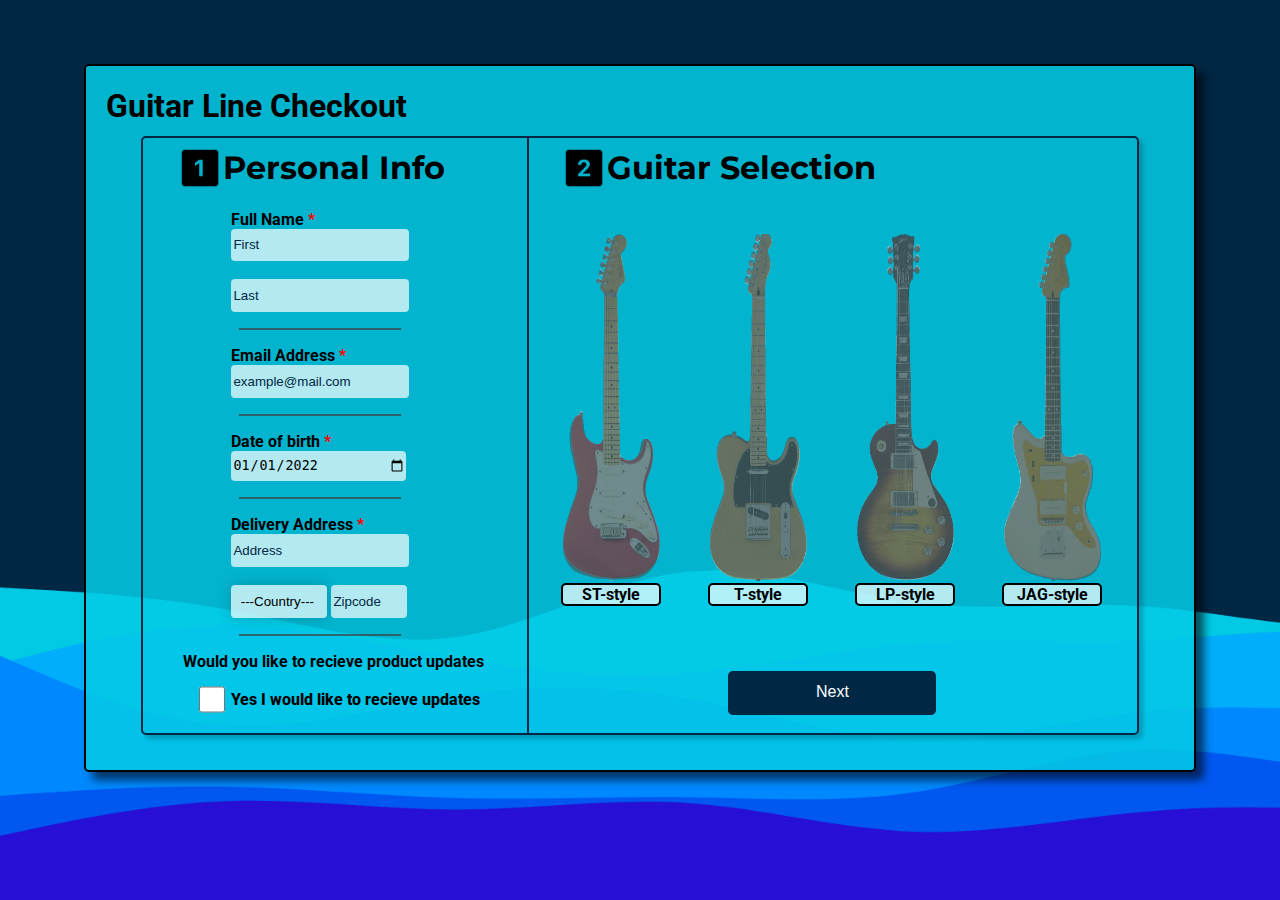
==== commit 1e9d69d4: "Add files via upload" ====
--- a/index.html
+++ b/index.html
@@ -4,12 +4,11 @@
 <head>
     <title>Guitar Line</title>
     <meta name="viewport" content="width=device-width, initial-scale=1.0">
-    <link rel="icon" type="image/x-icon" href="imgs/guitar.ico">
-    <link rel="stylesheet" href="checkout_style.css">
+    <link rel="icon" type="image/x-icon" href="img/guitar.ico">
+    <link rel="stylesheet" href="css/checkout_style.css">
 </head>
 
 <body>
-    <img id="bg" src="imgs/waves.svg" alt="bckg">
     <div id="wrapper">
         <script src="main.js"></script>
         <h1 style="margin-left: 10px; font-family: 'Roboto';">Guitar Line Checkout
@@ -18,7 +17,7 @@
         <div id="Personal">
             <div class="v1"></div>
 
-            <img src="imgs/number-one.png" class="num2" alt="enka" height="50" width="50">
+            <img src="img/number-one.png" class="num2" alt="enka" height="50" width="50">
             <span class="title">Personal Info</span><br><br>
             <form style="margin-left: 3.5em ;" method="POST" action="guitarshop_receipt.php">
                 <label for="name">Full Name
@@ -308,16 +307,16 @@
 
                 <div id="container-main">
 
-                    <img src="imgs/number-two.png" class="num2" height="50" width="50" alt="dvojka">
+                    <img src="img/number-two.png" class="num2" height="50" width="50" alt="dvojka">
                     <span class="title" style="height:50em; width:50em">Guitar Selection</span>
 
                     <label class="option_item">
                         <input type="radio" class="radio" value="St" name="guitarSelect" required>
                         <span class="inside stGuitar">
 
-                            <img src="imgs/strat_bgd.png" class="image" alt="" style="height:100%; width:100%">
-                            <img src="imgs/strat-hover.png" id="strat" class="image" alt="hover" style="height:100%; width:100%">
-                            <img src="imgs/strat.png" class="image-hover" alt="stguitar" style="height:100%; width:100%">
+                            <img src="img/strat_bgd.png" class="image" alt="" style="height:100%; width:100%">
+                            <img src="img/strat-hover.png" id="strat" class="image" alt="hover" style="height:100%; width:100%">
+                            <img src="img/strat.png" class="image-hover" alt="stguitar" style="height:100%; width:100%">
 
 
 
@@ -329,9 +328,9 @@
                         <input type="radio" class="radio" value="T-s" name="guitarSelect">
                         <span class="inside tGuitar">
 
-                            <img src="imgs/tele_bgd.png" class="image" alt="" style="height:100%; width:100%">
-                            <img src="imgs/tele-hover.png" id="tele" class="image" alt="tguitar" style="height:100%; width:100%">
-                            <img src="imgs/tele.png" class="image-hover" alt="tguitar" style="height:100%; width:100%">
+                            <img src="img/tele_bgd.png" class="image" alt="" style="height:100%; width:100%">
+                            <img src="img/tele-hover.png" id="tele" class="image" alt="tguitar" style="height:100%; width:100%">
+                            <img src="img/tele.png" class="image-hover" alt="tguitar" style="height:100%; width:100%">
 
                         </span>
                         <span class="name">T-style</span>
@@ -341,9 +340,9 @@
                         <input type="radio" class="radio" value="lp" name="guitarSelect">
                         <span class="inside lpGuitar">
 
-                            <img src="imgs/lp_bgd.png" class="image" alt="" style="height:100%; width:100%">
-                            <img src="imgs/lp-hover.png" id="lp" class="image" alt="singlecut" style="height:100%; width:100%">
-                            <img src="imgs/lp.png" class="image-hover" alt="singlecut" style="height:100%; width:100%">
+                            <img src="img/lp_bgd.png" class="image" alt="" style="height:100%; width:100%">
+                            <img src="img/lp-hover.png" id="lp" class="image" alt="singlecut" style="height:100%; width:100%">
+                            <img src="img/lp.png" class="image-hover" alt="singlecut" style="height:100%; width:100%">
 
                         </span>
                         <span class="name">LP-style</span>
@@ -353,9 +352,9 @@
                         <input type="radio" class="radio" name="guitarSelect" value="offset">
                         <span class="inside offsetGuitar">
 
-                            <img src="imgs/jag_bgd.png" class="image" alt="" style="height:100%; width:100%">
-                            <img src="imgs/jag-hover.png" id="offset" class="image" alt="offset" style="height:100%; width:100%">
-                            <img src="imgs/jag.png" class="image-hover" alt="offset" style="height:100%; width:100%">
+                            <img src="img/jag_bgd.png" class="image" alt="" style="height:100%; width:100%">
+                            <img src="img/jag-hover.png" id="offset" class="image" alt="offset" style="height:100%; width:100%">
+                            <img src="img/jag.png" class="image-hover" alt="offset" style="height:100%; width:100%">
 
                         </span>
                         <span class="name">JAG-style</span>
--- a/css/checkout_style.css
+++ b/css/checkout_style.css
@@ -0,0 +1,327 @@
+@import url('https://fonts.googleapis.com/css2?family=Roboto&display=swap');
+@import url('https://fonts.googleapis.com/css2?family=Montserrat&display=swap');
+
+html {
+    background-image: url('../img/waves.svg');
+    background-size: cover;
+    background-repeat: no-repeat;
+    min-height: 100%;
+
+}
+
+body {
+    margin: 0;
+    display: flex;
+    justify-content: center;
+    align-items: center;
+}
+
+#wrapper {
+    border: 2px solid black;
+    border-radius: 5px;
+    background-color: #03cae4dd;
+    position: relative;
+    padding-right: 10px;
+    padding-left: 10px;
+    height: 44em;
+    min-width: 68em;
+    margin-top: 5%;
+    box-shadow: 8px 8px 8px rgba(0, 0, 0, 0.6);
+}
+
+#Personal {
+    position: absolute;
+    border: 2px solid #002744;
+    border-radius: 5px;
+    overflow: hidden;
+    padding-left: 2em;
+    padding-right: 2em;
+    bottom: 5%;
+    top: 10%;
+    left: 5%;
+    right: 5%;
+    box-shadow: 4px 4px 4px rgba(0, 0, 0, 0.2);
+
+}
+
+#container-main {
+    display: inline-flex;
+    flex-wrap: wrap;
+    position: absolute;
+    bottom: 0em;
+    top: 0em;
+    left: 24em;
+    right: 0;
+    padding: 2em;
+    overflow: hidden;
+    gap: 43px;
+    align-content: flex-start;
+    box-shadow: 4px 4px 4px rgba(0, 0, 0, 0.2);
+
+}
+
+hr {
+    width: 10em;
+    position: inherit;
+    margin-left: 0.5em;
+    margin-top: 1em;
+    margin-bottom: 1em;
+    border: solid 1px rgba(64, 64, 64, 0.709);
+}
+
+.v1 {
+    border-left: 2px solid #002744;
+    margin-left: 22em;
+    height: 100%;
+    width: 2px;
+    position: inherit;
+}
+
+/*end of lines*/
+h1 {
+    white-space: nowrap;
+}
+
+.title {
+    font-size: 2em;
+    font-family: 'Montserrat';
+    font-weight: bold;
+    position: absolute;
+    bottom: 50em;
+    top: 0.3em;
+    left: 2.5em;
+    right: 15em;
+    white-space: nowrap;
+}
+
+#country {
+    width: 7.2em;
+    border-radius: .3em;
+    border: none;
+    height: 2.45em;
+    background-color: rgba(255, 255, 255, 0.7);
+
+}
+
+#zipcode {
+    max-width: 5.4em;
+}
+
+#upd {
+    position: absolute;
+    top: 40.7em;
+    bottom: 0em;
+    right: 0em;
+    left: 3.9em;
+    height: 25px;
+    width: 26px;
+    accent-color: rgb(55, 55, 55);
+    cursor: pointer;
+}
+
+#birth {
+    cursor: text;
+}
+
+::-webkit-calendar-picker-indicator {
+    cursor: pointer;
+}
+
+
+
+/* <select> styles */
+select {
+    /* Reset */
+    appearance: none;
+    border: 0;
+    outline: 0;
+    /* Personalize */
+    width: 20em;
+    height: 1em;
+    padding-left: 0.7em;
+    padding-right: 0.7em;
+    border-radius: 0.25em;
+    box-shadow: 0 0 1em 0 rgba(0, 0, 0, 0.2);
+    cursor: pointer;
+    /* <option> colors */
+}
+
+option {
+    background-color: rgba(217, 225, 226, 0.774)
+}
+
+/* Remove focus outline */
+select:focus {
+    outline: none;
+}
+
+
+
+
+input {
+    outline: none;
+    /*-webkit-appearance: none;
+    -ms-appearance: none;
+    -moz-appearance: none;
+    appearance: none;*/
+    border-radius: .3em;
+    min-height: 2.3em;
+    width: 13em;
+    background-color: rgba(255, 255, 255, 0.7);
+    border: none;
+}
+
+input:focus::placeholder {
+    color: transparent;
+}
+
+input::placeholder {
+    color: #002744;
+    transition: color 0.3s ease-in-out;
+}
+
+input::-webkit-outer-spin-button,
+input::-webkit-inner-spin-button {
+    -webkit-appearance: none;
+    appearance: none;
+    margin: 0;
+}
+
+label {
+    font-family: 'Roboto';
+    font-weight: bold;
+}
+
+a {
+    font-family: 'Roboto';
+    font-weight: bold;
+
+    position: absolute;
+    left: 2.5em;
+}
+
+.num2 {
+    position: absolute;
+    top: 0.3em;
+}
+
+form {
+    display: block;
+    margin-top: 2.2em;
+}
+
+#sub {
+    position: absolute;
+    bottom: 3%;
+    left: 33%;
+    right: 50%;
+    display: block;
+    text-align: center;
+    height: 6%;
+    background-color: #002744;
+    color: white;
+    transition: 0.2s ease-in-out;
+    font-size: 16px;
+    padding-bottom: 2em;
+    padding-top: 2%;
+}
+
+#sub:hover {
+    background-color: rgba(255, 255, 255, 0.7);
+    color: #002744;
+
+}
+
+#container-main .option_item {
+    display: block;
+    position: relative;
+    min-width: 100px;
+    max-width: 120px;
+    min-height: 350px;
+    max-height: 370px;
+    margin-top: 11%;
+    border: 2px solid transparent;
+    border-radius: 5px;
+
+}
+
+.image {
+    position: absolute;
+    top: 0em;
+    left: 0em;
+    transition: 0s;
+}
+
+.image-hover {
+    position: absolute;
+    top: 0;
+    left: 0;
+    right: 0;
+    bottom: 0;
+    opacity: 0;
+    transition: opacity 0.5s ease-out;
+}
+
+
+.image-hover:hover {
+    opacity: 1;
+    scale: 1.01;
+}
+
+.image:hover {
+    opacity: 0;
+}
+
+#container-main .option_item .radio {
+    opacity: 0;
+    position: absolute;
+}
+
+.option_item .inside {
+    min-width: 97%;
+    min-height: 99%;
+    border-radius: 5px;
+    text-align: right;
+    cursor: pointer;
+    color: black;
+    display: block;
+    border: 2px solid transparent;
+    position: relative;
+}
+
+.option_item .radio:checked~.inside.stGuitar img {
+    opacity: 1;
+    scale: 1.01;
+
+}
+
+.option_item .radio:checked~.inside.tGuitar img {
+    opacity: 1;
+    scale: 1.01;
+
+}
+
+.option_item .radio:checked~.inside.lpGuitar img {
+    opacity: 1;
+    scale: 1.01;
+}
+
+.option_item .radio:checked~.inside.offsetGuitar img {
+    opacity: 1;
+    scale: 1.01;
+}
+
+.name {
+    text-align: center;
+    border: 2px solid black;
+    background-color: rgba(255, 255, 255, 0.7);
+    border-radius: 5px;
+    display: block;
+}
+
+#upd-label {
+    font-family: 'Roboto';
+    font-weight: 800;
+    position: relative;
+    top: 2px;
+}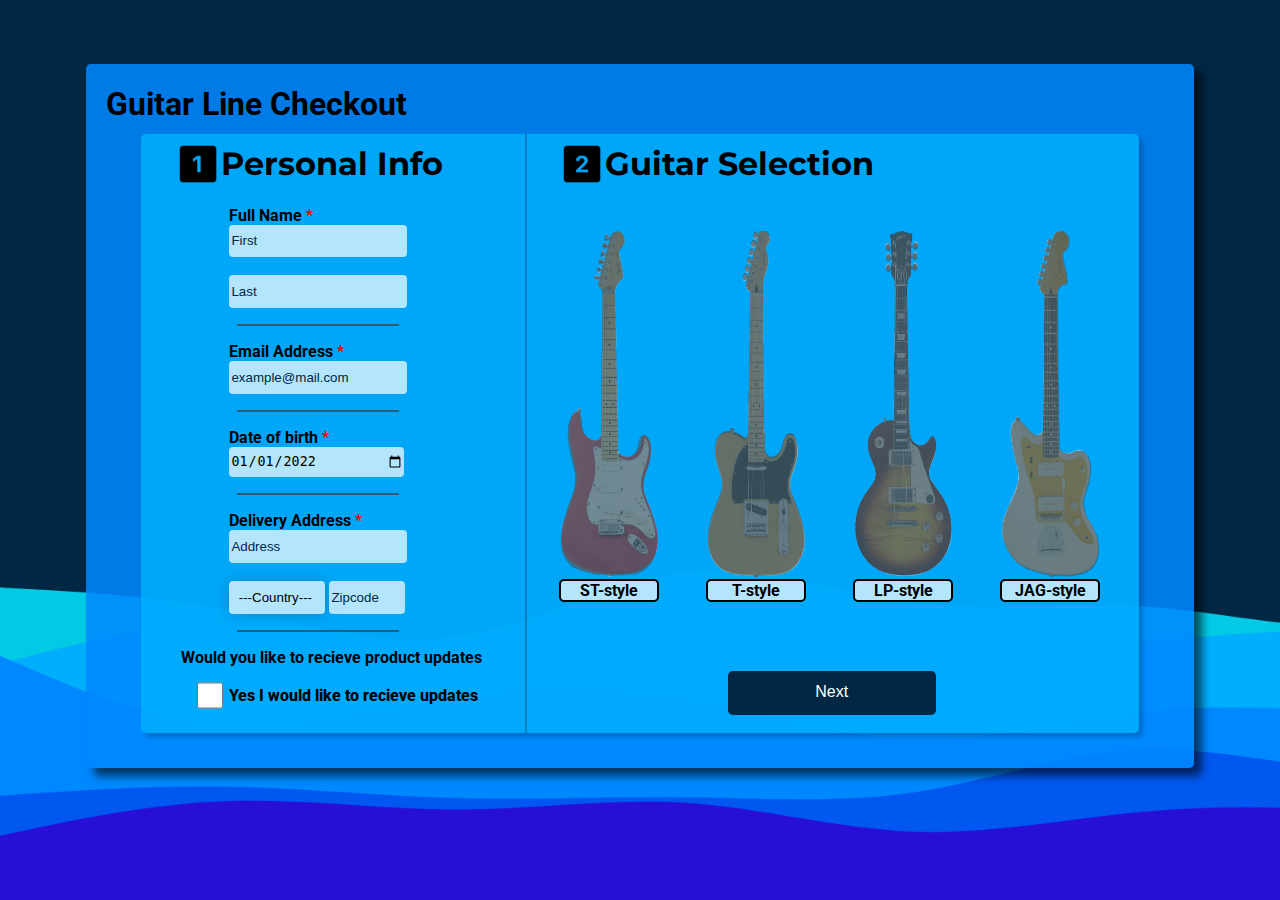
==== commit c6f2c581: "Update index.html" ====
--- a/index.html
+++ b/index.html
@@ -10,7 +10,6 @@
 
 <body>
     <div id="wrapper">
-        <script src="main.js"></script>
         <h1 style="margin-left: 10px; font-family: 'Roboto';">Guitar Line Checkout
         </h1>
 
@@ -19,17 +18,18 @@
 
             <img src="img/number-one.png" class="num2" alt="enka" height="50" width="50">
             <span class="title">Personal Info</span><br><br>
-            <form style="margin-left: 3.5em ;" method="POST" action="guitarshop_receipt.php">
+            <form style="margin-left: 3.5em ;" method="POST" autocomplete="off" action="guitarshop_receipt.php">
                 <label for="name">Full Name
                     <span style="color:#FF0000 ;">*</span></label><br>
-                <input type="text" id="name" placeholder="First" maxlength="22" required>
+                <input type="text" id="name" placeholder="First" maxlength="22" pattern="[A-Za-z]" required>
                 <br><br>
-                <input type="text" id="lastName" placeholder="Last" maxlength="22" required>
+                <input type="text" id="lastName" placeholder="Last" maxlength="22" pattern="[A-Za-z]" required>
                 <br>
                 <hr>
                 <label for="email">Email Address
                     <span style="color:#FF0000 ;">*</span></label><br>
-                <input id="email" placeholder="example@mail.com" type="email" pattern="[a-z0-9._%+-]+@[a-z0-9.-]+\.[a-z]{2,4}$" maxlength="35" required>
+                <input id="email" placeholder="example@mail.com" type="email"
+                    pattern="[a-z0-9._%+-]+@[a-z0-9.-]+\.[a-z]{2,4}$" maxlength="35" required>
                 <br>
                 <hr>
                 <label for="birth">Date of birth
@@ -142,7 +142,8 @@
                         <option value="LC" label="Saint Lucia">Saint Lucia</option>
                         <option value="MF" label="Saint Martin">Saint Martin</option>
                         <option value="PM" label="Saint Pierre and Miquelon">Saint Pierre and Miquelon</option>
-                        <option value="VC" label="Saint Vincent and the Grenadines">Saint Vincent and the Grenadines</option>
+                        <option value="VC" label="Saint Vincent and the Grenadines">Saint Vincent and the Grenadines
+                        </option>
                         <option value="SR" label="Suriname">Suriname</option>
                         <option value="TT" label="Trinidad and Tobago">Trinidad and Tobago</option>
                         <option value="TC" label="Turks and Caicos Islands">Turks and Caicos Islands</option>
@@ -292,12 +293,26 @@
                         <option value="VU" label="Vanuatu">Vanuatu</option>
                     </optgroup>
                 </select>
-                <input type="number" id="zipcode" min="0" max="9999" placeholder="Zipcode" required><br>
+                <input type="number" id="zipcode" min="0" max="9999" maxlength="4" placeholder="Zipcode" required><br>
                 <hr>
+                <script>
+                    var x = document.querySelectorAll('input[type="number"]');
+                    x.forEach(input => {
+                        input.oninput = () => {
+                            if (input.value.length > input.maxLength) input.value = input.value.slice(0, input.maxLength);
+                        };
+                    });
+                    document.querySelector('input[type="number"]').addEventListener("keypress", function (evt) {
+                        if (evt.which != 8 && evt.which != 0 && evt.which < 48 || evt.which > 57) {
+                            evt.preventDefault();
+                        }
+                    });
+                </script>
 
                 <a>Would you like to recieve product updates</a><br><br>
-                
-                <input type="checkbox" id="upd" name="upd" value="yes"><label for="upd" id="upd-label">Yes I would like to recieve
+
+                <input type="checkbox" id="upd" name="upd" value="yes"><label for="upd" id="upd-label">Yes I would like
+                    to recieve
                     updates</label>
                 <br><br>
 
@@ -315,7 +330,8 @@
                         <span class="inside stGuitar">
 
                             <img src="img/strat_bgd.png" class="image" alt="" style="height:100%; width:100%">
-                            <img src="img/strat-hover.png" id="strat" class="image" alt="hover" style="height:100%; width:100%">
+                            <img src="img/strat-hover.png" id="strat" class="image" alt="hover"
+                                style="height:100%; width:100%">
                             <img src="img/strat.png" class="image-hover" alt="stguitar" style="height:100%; width:100%">
 
 
@@ -329,7 +345,8 @@
                         <span class="inside tGuitar">
 
                             <img src="img/tele_bgd.png" class="image" alt="" style="height:100%; width:100%">
-                            <img src="img/tele-hover.png" id="tele" class="image" alt="tguitar" style="height:100%; width:100%">
+                            <img src="img/tele-hover.png" id="tele" class="image" alt="tguitar"
+                                style="height:100%; width:100%">
                             <img src="img/tele.png" class="image-hover" alt="tguitar" style="height:100%; width:100%">
 
                         </span>
@@ -341,7 +358,8 @@
                         <span class="inside lpGuitar">
 
                             <img src="img/lp_bgd.png" class="image" alt="" style="height:100%; width:100%">
-                            <img src="img/lp-hover.png" id="lp" class="image" alt="singlecut" style="height:100%; width:100%">
+                            <img src="img/lp-hover.png" id="lp" class="image" alt="singlecut"
+                                style="height:100%; width:100%">
                             <img src="img/lp.png" class="image-hover" alt="singlecut" style="height:100%; width:100%">
 
                         </span>
@@ -353,7 +371,8 @@
                         <span class="inside offsetGuitar">
 
                             <img src="img/jag_bgd.png" class="image" alt="" style="height:100%; width:100%">
-                            <img src="img/jag-hover.png" id="offset" class="image" alt="offset" style="height:100%; width:100%">
+                            <img src="img/jag-hover.png" id="offset" class="image" alt="offset"
+                                style="height:100%; width:100%">
                             <img src="img/jag.png" class="image-hover" alt="offset" style="height:100%; width:100%">
 
                         </span>
@@ -370,4 +389,4 @@
     </div>
 </body>
 
-</html>+</html>
--- a/css/checkout_style.css
+++ b/css/checkout_style.css
@@ -17,9 +17,9 @@
 }
 
 #wrapper {
-    border: 2px solid black;
-    border-radius: 5px;
-    background-color: #03cae4dd;
+
+    border-radius: 5px;
+    background-color: #0088fedd;
     position: relative;
     padding-right: 10px;
     padding-left: 10px;
@@ -31,7 +31,6 @@
 
 #Personal {
     position: absolute;
-    border: 2px solid #002744;
     border-radius: 5px;
     overflow: hidden;
     padding-left: 2em;
@@ -41,6 +40,7 @@
     left: 5%;
     right: 5%;
     box-shadow: 4px 4px 4px rgba(0, 0, 0, 0.2);
+    background-color:  #00aefbdd;
 
 }
 
@@ -70,7 +70,7 @@
 }
 
 .v1 {
-    border-left: 2px solid #002744;
+    border-left: 2px solid #00274452;
     margin-left: 22em;
     height: 100%;
     width: 2px;
@@ -105,6 +105,7 @@
 
 #zipcode {
     max-width: 5.4em;
+    -moz-appearance: textfield;
 }
 
 #upd {
@@ -120,12 +121,14 @@
 }
 
 #birth {
-    cursor: text;
+    cursor:default;
 }
 
 ::-webkit-calendar-picker-indicator {
     cursor: pointer;
 }
+
+
 
 
 
@@ -180,12 +183,26 @@
     transition: color 0.3s ease-in-out;
 }
 
+input:focus::-moz-placeholder {
+    color: transparent;
+}
+
+input::-moz-placeholder {
+    color: #002744;
+    transition: color 0.3s ease-in-out;
+}
+
 input::-webkit-outer-spin-button,
 input::-webkit-inner-spin-button {
     -webkit-appearance: none;
     appearance: none;
     margin: 0;
 }
+
+input[type=number]{
+    -moz-appearance:textfield;
+}
+
 
 label {
     font-family: 'Roboto';
@@ -265,7 +282,7 @@
 
 .image-hover:hover {
     opacity: 1;
-    scale: 1.01;
+    scale: 1.001;
 }
 
 .image:hover {
@@ -291,24 +308,24 @@
 
 .option_item .radio:checked~.inside.stGuitar img {
     opacity: 1;
-    scale: 1.01;
+    scale: 1.001;
 
 }
 
 .option_item .radio:checked~.inside.tGuitar img {
     opacity: 1;
-    scale: 1.01;
+    scale: 1.001;
 
 }
 
 .option_item .radio:checked~.inside.lpGuitar img {
     opacity: 1;
-    scale: 1.01;
+    scale: 1.001;
 }
 
 .option_item .radio:checked~.inside.offsetGuitar img {
     opacity: 1;
-    scale: 1.01;
+    scale: 1.001;
 }
 
 .name {
@@ -324,4 +341,4 @@
     font-weight: 800;
     position: relative;
     top: 2px;
-}+}
